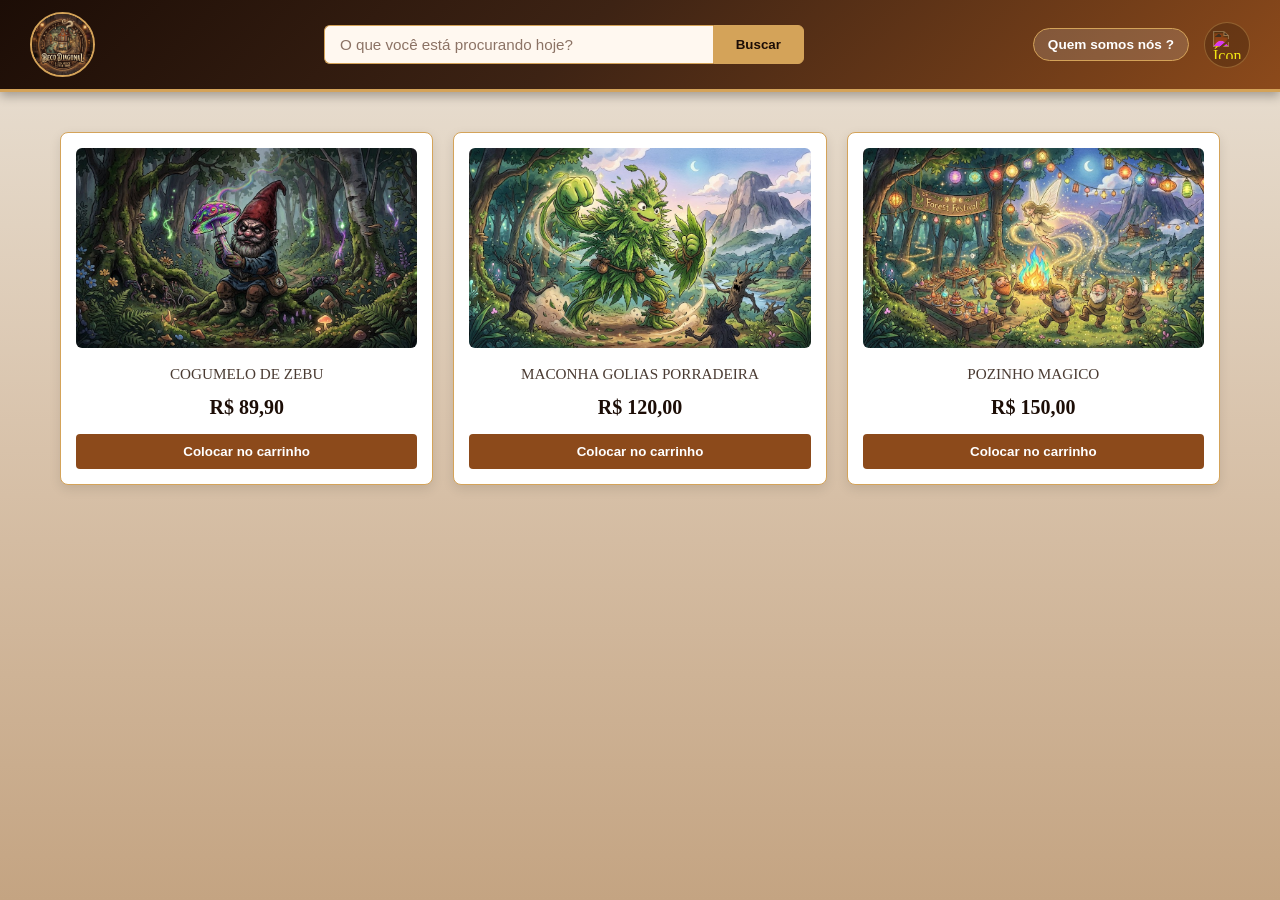
==== index.html @ 74e5972f "primeira versao e-commerce" ====
<!DOCTYPE html>
<html lang="pt-BR">
<head>
    <meta charset="UTF-8">
    <meta name="viewport" content="width=device-width, initial-scale=1.0">
    <title>Beco Diagonal - Coffee Shop</title>
    <!-- Vincula o arquivo CSS externo -->
    <link rel="stylesheet" href="./css/style.css">
</head>
<body class="light-theme">

    <!-- Cabeçalho contendo a barra de navegação -->
    <header>
        <nav class="navbar">
            <!-- Esquerda: Logo -->
            <div class="logo">
                <a href="#">
                    <img src="./img/logo-menusuperior.jpg" alt="Logo Beco Diagonal Coffee Shop">
                </a>
            </div>

            <!-- Centro: Barra de Pesquisa -->
            <div class="search-box">
                <input type="text" placeholder="O que você está procurando hoje?">
                <button type="button">Buscar</button>
            </div>

            <!-- Direita: Carrinho e Botão de Alternar Tema -->
            <div class="nav-right">
                <!-- Botão de Troca de Tema -->
                <button id="theme-toggle" class="btn-theme" type="button" aria-label="Alternar tema">
                    <span class="theme-text">Quem somos nós ? </span>
                </button>

                <!-- Ícone do Carrinho -->
                <div class="cart">
                    <a href="carrinho.html" aria-label="Acessar carrinho de compras">
                        <img src="https://cdn-icons-png.flaticon.com/512/1170/1170678.png" alt="Ícone do Carrinho">
                    </a>
                </div>
            </div>
        </nav>
    </header>

    <!-- Conteúdo Principal do Site -->
    <main>
        <!-- SEÇÃO 1: MODO CLARO - Vitrine de Produtos (Oculta no Modo Escuro) -->
        <section id="products-section" class="products-container">
            <!-- Card 1 -->
            <div class="product-card">
                <img src="./img/produto-01.jpg" alt="Gnomo Mágico da Floresta">
                <p class="description">COGUMELO DE ZEBU</p>
                <span class="price">R$ 89,90</span>
                <button type="button" class="btn-cart">Colocar no carrinho</button>
            </div>

            <!-- Card 2 -->
            <div class="product-card">
                <img src="./img/produto-02.jpg" alt="Guerreiro da Floresta">
                <p class="description">MACONHA GOLIAS PORRADEIRA</p>
                <span class="price">R$ 120,00</span>
                <button type="button" class="btn-cart">Colocar no carrinho</button>
            </div>

            <!-- Card 3 -->
            <div class="product-card">
                <img src="./img/produto-03.jpg" alt="Festival da Floresta">
                <p class="description">POZINHO MAGICO</p>
                <span class="price">R$ 150,00</span>
                <button type="button" class="btn-cart">Colocar no carrinho</button>
            </div>
        </section>

        <!-- SEÇÃO 2: MODO ESCURO - Imagem Única + Sobre Nós + Formulário Central (Oculto no Modo Claro) -->
        <section id="dark-section" class="dark-content-container hidden">
            <div class="dark-form-card">
                <!-- Imagem Exclusiva do Modo Escuro -->
                <div class="dark-banner">
                    <img src="./img/logo-noite.jpg" alt="Imagem Especial Modo Escuro - Beco Diagonal" />
                </div>

                <!-- Seção Sobre Nós com Informações da Loja -->
                <div class="about-us">
                    <h2>Sobre Nós</h2>
                    <p>
                        Bem-vindo ao <strong>Beco Diagonal Coffee Shop</strong>! Somos uma cafeteria temática inspirada no universo mágico e místico.
                        Nosso objetivo é proporcionar uma experiência inesquecível com cafés especiais, poções aromatizadas e um ambiente acolhedor e misterioso.
                    </p>
                </div>

                <!-- Formulário de Coleta de Dados do Cliente -->
                <form class="client-form" onsubmit="return false;">
                    <h3>Cadastre-se para Ofertas Exclusivas</h3>

                    <div class="form-group">
                        <label for="nome">Nome Completo:</label>
                        <input type="text" id="nome" name="nome" placeholder="Digite seu nome completo">
                    </div>

                    <div class="form-group">
                        <label for="email">E-mail:</label>
                        <input type="email" id="email" name="email" placeholder="Digite seu melhor e-mail">
                    </div>

                    <div class="form-group">
                        <label for="telefone">Telefone / WhatsApp:</label>
                        <input type="tel" id="telefone" name="telefone" placeholder="(00) 90000-0000">
                    </div>

                    <div class="form-group">
                        <label for="mensagem">Mensagem ou Preferências:</label>
                        <textarea id="mensagem" name="mensagem" rows="4" placeholder="Conte-nos quais cafés e poções você mais gosta..."></textarea>
                    </div>
		    <a href="parabens-contato.html">
                    <button type="button" class="btn-submit">Enviar Cadastro</button>
		    </a>
                </form>
            </div>
        </section>
    </main>

    <!-- Script Simples para Alternar o Tema e as Seções -->
    <script>
        const themeToggleBtn = document.getElementById('theme-toggle');
        const themeIcon = themeToggleBtn.querySelector('.theme-icon');
        const themeText = themeToggleBtn.querySelector('.theme-text');
        const productsSection = document.getElementById('products-section');
        const darkSection = document.getElementById('dark-section');
        const body = document.body;

        themeToggleBtn.addEventListener('click', () => {
            const isDark = body.classList.toggle('dark-theme');
            body.classList.toggle('light-theme', !isDark);

            if (isDark) {
                themeText.textContent = 'Voltar para o Produto';
                productsSection.classList.add('hidden');
                darkSection.classList.remove('hidden');
            } else {
                themeText.textContent = 'Quem somos nós ? ';
                productsSection.classList.remove('hidden');
                darkSection.classList.add('hidden');
            }
        });
    </script>
</body>
</html>
---- css/style.css ----
/* Reset básico */
* {
    margin: 0;
    padding: 0;
    box-sizing: border-box;
}

/* ==========================================
   TEMA CLARO (Padrão)
   ========================================== */
body.light-theme {
    font-family: 'Georgia', 'Times New Roman', serif, Arial;
    background: linear-gradient(180deg, #eae2d6 0%, #d8c2aa 50%, #c4a482 100%);
    background-attachment: fixed;
    color: #2b1e16;
    min-height: 100vh;
    transition: background 0.4s ease, color 0.4s ease;
}

.light-theme .navbar {
    background: linear-gradient(135deg, #1c0d06 0%, #3d2314 45%, #8c4a1b 100%);
    border-bottom: 3px solid #d4a359;
}

.navbar {
    display: flex;
    justify-content: space-between;
    align-items: center;
    padding: 12px 30px;
    box-shadow: 0 4px 10px rgba(0, 0, 0, 0.3);
}

.navbar .logo a {
    display: flex;
    align-items: center;
    text-decoration: none;
}

.navbar .logo img {
    height: 65px;
    width: 65px;
    object-fit: cover;
    border-radius: 50%;
    border: 2px solid #d4a359;
    transition: transform 0.2s ease;
}

.navbar .logo img:hover {
    transform: scale(1.05);
}

.navbar .search-box {
    display: flex;
    flex: 0 1 480px;
    margin: 0 20px;
}

.navbar .search-box input {
    width: 100%;
    padding: 10px 15px;
    border: 1px solid #d4a359;
    border-right: none;
    border-radius: 6px 0 0 6px;
    outline: none;
    font-size: 0.95rem;
    background-color: #fff8f0;
    color: #2b1e16;
}

.navbar .search-box input::placeholder {
    color: #8c7365;
}

.navbar .search-box button {
    padding: 10px 22px;
    border: 1px solid #d4a359;
    background-color: #d4a359;
    color: #1c0d06;
    font-weight: bold;
    cursor: pointer;
    border-radius: 0 6px 6px 0;
    transition: all 0.2s ease;
}

.navbar .search-box button:hover {
    background-color: #b88339;
    color: #ffffff;
}

/* Área Direita da Nav (Botão Tema + Carrinho) */
.nav-right {
    display: flex;
    align-items: center;
    gap: 15px;
}

/* Botão Alternar Tema */
.btn-theme {
    display: flex;
    align-items: center;
    gap: 8px;
    padding: 8px 14px;
    border-radius: 20px;
    border: 1px solid #d4a359;
    background-color: rgba(255, 255, 255, 0.15);
    color: #ffffff;
    font-size: 0.85rem;
    font-weight: bold;
    cursor: pointer;
    transition: all 0.3s ease;
}

.btn-theme:hover {
    background-color: #d4a359;
    color: #1c0d06;
}

.navbar .cart a {
    display: flex;
    align-items: center;
    justify-content: center;
    text-decoration: none;
    padding: 8px;
    border-radius: 50%;
    border: 1px solid rgba(212, 163, 89, 0.4);
    background-color: rgba(0, 0, 0, 0.2);
    transition: background-color 0.2s ease, transform 0.2s ease;
}

.navbar .cart a:hover {
    background-color: rgba(212, 163, 89, 0.2);
    transform: scale(1.08);
}

.navbar .cart img {
    width: 28px;
    height: 28px;
    filter: invert(85%) sepia(30%) saturate(600%) hue-rotate(350deg) brightness(100%) contrast(90%);
}

/* --- CORPO PRINCIPAL --- */
main {
    padding: 40px 20px;
    max-width: 1200px;
    margin: 0 auto;
}

/* --- SEÇÃO DE PRODUTOS (FLEXBOX) --- */
.products-container {
    display: flex;
    justify-content: space-between;
    gap: 20px;
    flex-wrap: wrap;
}

.product-card {
    background-color: #ffffff;
    border: 1px solid #d4a359;
    border-radius: 8px;
    padding: 15px;
    flex: 1 1 300px;
    display: flex;
    flex-direction: column;
    align-items: center;
    text-align: center;
    box-shadow: 0 4px 12px rgba(0, 0, 0, 0.1);
    transition: transform 0.2s ease, box-shadow 0.2s ease;
}

.product-card:hover {
    transform: translateY(-5px);
    box-shadow: 0 8px 18px rgba(0, 0, 0, 0.2);
}

.product-card img {
    width: 100%;
    height: 200px;
    object-fit: cover;
    border-radius: 6px;
    margin-bottom: 15px;
}

.product-card .description {
    font-size: 0.95rem;
    color: #4a3b32;
    margin-bottom: 12px;
    line-height: 1.4;
    flex-grow: 1;
}

.product-card .price {
    font-size: 1.25rem;
    font-weight: bold;
    color: #1c0d06;
    margin-bottom: 15px;
    transition: all 0.3s ease;
    cursor: pointer;
    display: inline-block;
}

.product-card .price:hover {
    font-size: 1.55rem;
    color: #1b4d2e;
}

.product-card .btn-cart {
    width: 100%;
    padding: 10px;
    background-color: #8c4a1b;
    color: #ffffff;
    border: none;
    border-radius: 4px;
    font-weight: bold;
    cursor: pointer;
    transition: background-color 0.2s ease;
}

.product-card .btn-cart:hover {
    background-color: #6a3612;
}

/* Classe utilitária para ocultar elementos */
.hidden {
    display: none !important;
}


/* ==========================================
   TEMA ESCURO (Azul Escuro com Gradiente para Mais Claro)
   ========================================== */
body.dark-theme {
    font-family: Arial, Helvetica, sans-serif;
    /* Gradiente Azul Escuro (#0a1128) -> Azul Médio (#1c2541) -> Azul mais claro (#3a506b) */
    background: linear-gradient(180deg, #0a1128 0%, #1c2541 50%, #3a506b 100%);
    background-attachment: fixed;
    color: #e0e6ed;
    min-height: 100vh;
    transition: background 0.4s ease, color 0.4s ease;
}

.dark-theme .navbar {
    background: linear-gradient(135deg, #000814 0%, #001d3d 50%, #003566 100%);
    border-bottom: 3px solid #00b4d8;
}

.dark-theme .navbar .logo img {
    border-color: #00b4d8;
}

.dark-theme .navbar .search-box input {
    background-color: #001d3d;
    border-color: #00b4d8;
    color: #ffffff;
}

.dark-theme .navbar .search-box input::placeholder {
    color: #8d99ae;
}

.dark-theme .navbar .search-box button {
    background-color: #00b4d8;
    border-color: #00b4d8;
    color: #000814;
}

.dark-theme .navbar .search-box button:hover {
    background-color: #90e0ef;
}

.dark-theme .btn-theme {
    border-color: #00b4d8;
}

.dark-theme .btn-theme:hover {
    background-color: #00b4d8;
    color: #000814;
}

/* CONTAINER CENTRAL DO MODO ESCURO */
.dark-content-container {
    display: flex;
    justify-content: center;
    align-items: center;
    padding: 20px 0;
}

.dark-form-card {
    background-color: rgba(10, 25, 47, 0.85);
    border: 1px solid #00b4d8;
    border-radius: 12px;
    padding: 30px;
    max-width: 650px;
    width: 100%;
    box-shadow: 0 10px 25px rgba(0, 0, 0, 0.5);
    backdrop-filter: blur(5px);
}

/* Imagem Única do Modo Escuro */
.dark-banner {
    width: 100%;
    margin-bottom: 25px;
    border-radius: 8px;
    overflow: hidden;
    border: 2px solid #00b4d8;
}

.dark-banner img {
    width: 100%;
    height: 220px;
    object-fit: cover;
    display: block;
}

/* Seção Sobre Nós */
.about-us {
    margin-bottom: 30px;
    text-align: center;
    border-bottom: 1px solid rgba(0, 180, 216, 0.3);
    padding-bottom: 20px;
}

.about-us h2 {
    color: #90e0ef;
    font-size: 1.6rem;
    margin-bottom: 10px;
}

.about-us p {
    line-height: 1.6;
    color: #caf0f8;
    font-size: 0.95rem;
}

/* Formulário de Coleta de Dados */
.client-form h3 {
    color: #90e0ef;
    margin-bottom: 20px;
    text-align: center;
    font-size: 1.3rem;
}

.form-group {
    display: flex;
    flex-direction: column;
    margin-bottom: 15px;
}

.form-group label {
    font-size: 0.9rem;
    margin-bottom: 5px;
    color: #caf0f8;
    font-weight: bold;
}

.form-group input,
.form-group textarea {
    padding: 10px 12px;
    border: 1px solid #00b4d8;
    border-radius: 6px;
    background-color: #001d3d;
    color: #ffffff;
    font-size: 0.95rem;
    outline: none;
    transition: border-color 0.2s ease, box-shadow 0.2s ease;
}

.form-group input:focus,
.form-group textarea:focus {
    border-color: #90e0ef;
    box-shadow: 0 0 8px rgba(144, 224, 239, 0.4);
}

.form-group textarea {
    resize: vertical;
}

/* Botão do Formulário */
.btn-submit {
    width: 100%;
    padding: 12px;
    background: linear-gradient(90deg, #0077b6 0%, #00b4d8 100%);
    color: #ffffff;
    border: none;
    border-radius: 6px;
    font-weight: bold;
    font-size: 1rem;
    cursor: pointer;
    margin-top: 10px;
    transition: transform 0.2s ease, opacity 0.2s ease;
}

.btn-submit:hover {
    opacity: 0.9;
    transform: translateY(-2px);
}
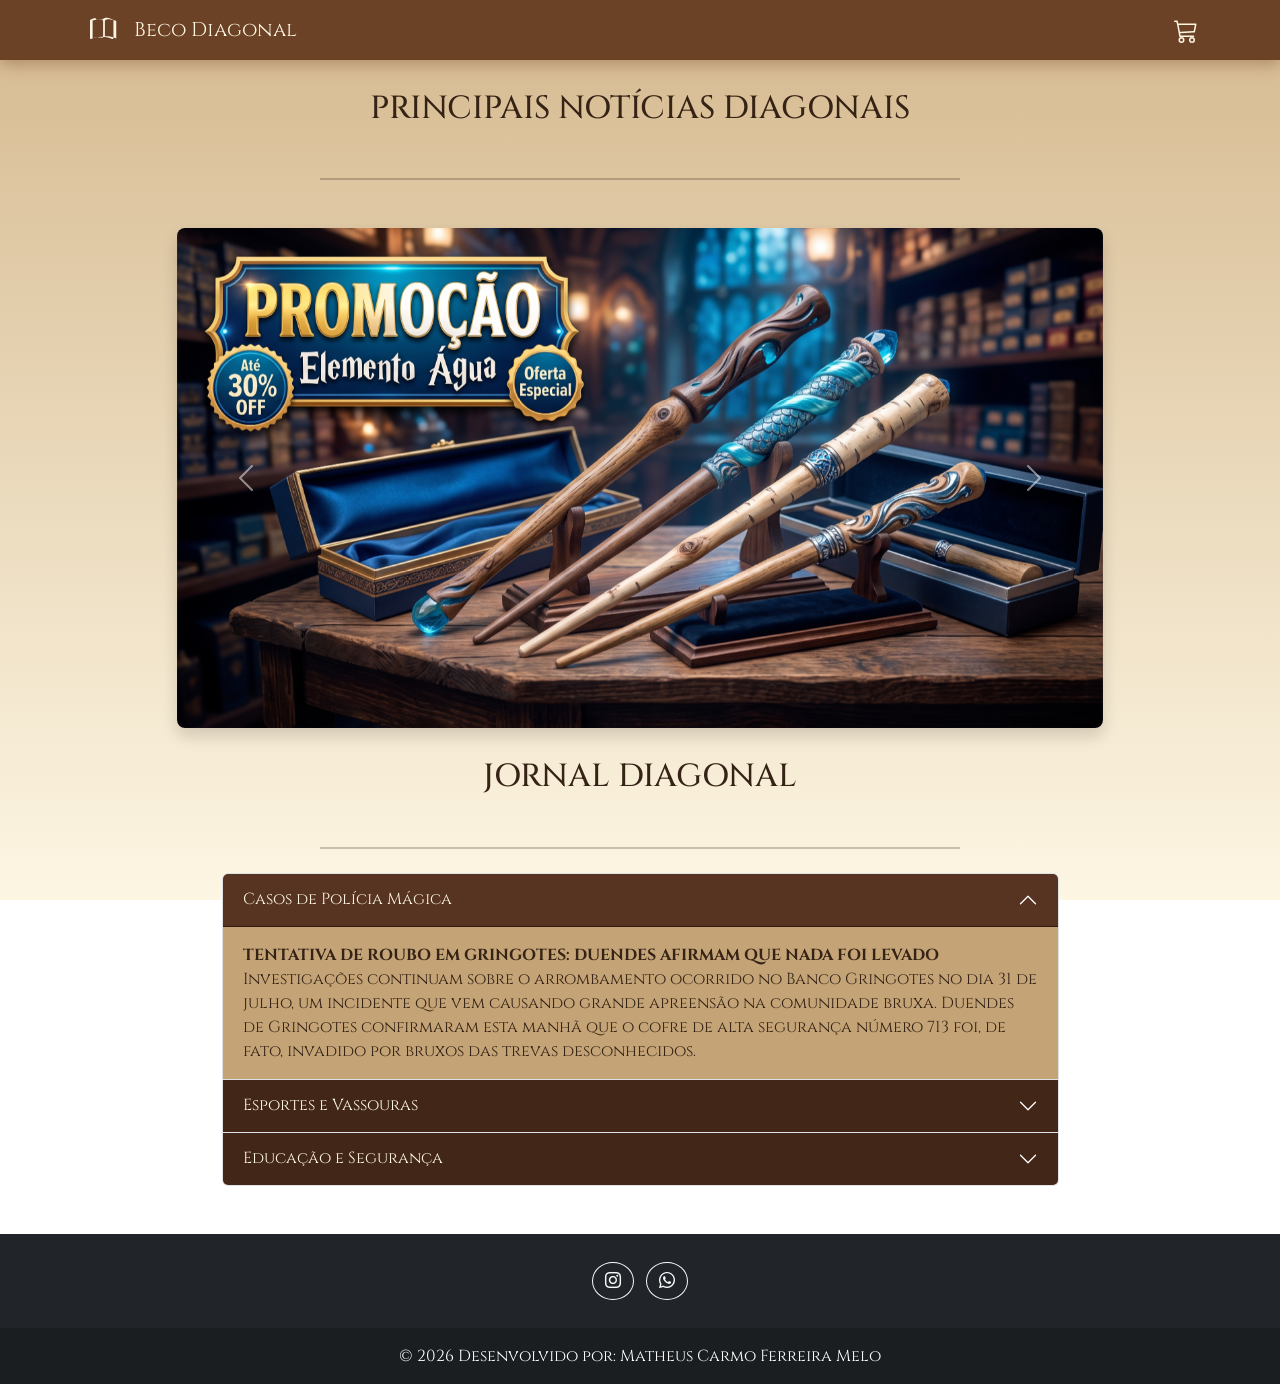
==== commit 401e75dd: "atualizacao site" ====
--- a/index.html
+++ b/index.html
@@ -1,147 +1,217 @@
-<!DOCTYPE html>
+<!doctype html>
 <html lang="pt-BR">
-<head>
-    <meta charset="UTF-8">
-    <meta name="viewport" content="width=device-width, initial-scale=1.0">
-    <title>Beco Diagonal - Coffee Shop</title>
-    <!-- Vincula o arquivo CSS externo -->
-    <link rel="stylesheet" href="./css/style.css">
-</head>
-<body class="light-theme">
-
-    <!-- Cabeçalho contendo a barra de navegação -->
-    <header>
-        <nav class="navbar">
-            <!-- Esquerda: Logo -->
-            <div class="logo">
-                <a href="#">
-                    <img src="./img/logo-menusuperior.jpg" alt="Logo Beco Diagonal Coffee Shop">
-                </a>
-            </div>
-
-            <!-- Centro: Barra de Pesquisa -->
-            <div class="search-box">
-                <input type="text" placeholder="O que você está procurando hoje?">
-                <button type="button">Buscar</button>
-            </div>
-
-            <!-- Direita: Carrinho e Botão de Alternar Tema -->
-            <div class="nav-right">
-                <!-- Botão de Troca de Tema -->
-                <button id="theme-toggle" class="btn-theme" type="button" aria-label="Alternar tema">
-                    <span class="theme-text">Quem somos nós ? </span>
-                </button>
-
-                <!-- Ícone do Carrinho -->
-                <div class="cart">
-                    <a href="carrinho.html" aria-label="Acessar carrinho de compras">
-                        <img src="https://cdn-icons-png.flaticon.com/512/1170/1170678.png" alt="Ícone do Carrinho">
-                    </a>
-                </div>
-            </div>
-        </nav>
-    </header>
-
-    <!-- Conteúdo Principal do Site -->
-    <main>
-        <!-- SEÇÃO 1: MODO CLARO - Vitrine de Produtos (Oculta no Modo Escuro) -->
-        <section id="products-section" class="products-container">
-            <!-- Card 1 -->
-            <div class="product-card">
-                <img src="./img/produto-01.jpg" alt="Gnomo Mágico da Floresta">
-                <p class="description">COGUMELO DE ZEBU</p>
-                <span class="price">R$ 89,90</span>
-                <button type="button" class="btn-cart">Colocar no carrinho</button>
-            </div>
-
-            <!-- Card 2 -->
-            <div class="product-card">
-                <img src="./img/produto-02.jpg" alt="Guerreiro da Floresta">
-                <p class="description">MACONHA GOLIAS PORRADEIRA</p>
-                <span class="price">R$ 120,00</span>
-                <button type="button" class="btn-cart">Colocar no carrinho</button>
-            </div>
-
-            <!-- Card 3 -->
-            <div class="product-card">
-                <img src="./img/produto-03.jpg" alt="Festival da Floresta">
-                <p class="description">POZINHO MAGICO</p>
-                <span class="price">R$ 150,00</span>
-                <button type="button" class="btn-cart">Colocar no carrinho</button>
-            </div>
-        </section>
-
-        <!-- SEÇÃO 2: MODO ESCURO - Imagem Única + Sobre Nós + Formulário Central (Oculto no Modo Claro) -->
-        <section id="dark-section" class="dark-content-container hidden">
-            <div class="dark-form-card">
-                <!-- Imagem Exclusiva do Modo Escuro -->
-                <div class="dark-banner">
-                    <img src="./img/logo-noite.jpg" alt="Imagem Especial Modo Escuro - Beco Diagonal" />
-                </div>
-
-                <!-- Seção Sobre Nós com Informações da Loja -->
-                <div class="about-us">
-                    <h2>Sobre Nós</h2>
-                    <p>
-                        Bem-vindo ao <strong>Beco Diagonal Coffee Shop</strong>! Somos uma cafeteria temática inspirada no universo mágico e místico.
-                        Nosso objetivo é proporcionar uma experiência inesquecível com cafés especiais, poções aromatizadas e um ambiente acolhedor e misterioso.
-                    </p>
-                </div>
-
-                <!-- Formulário de Coleta de Dados do Cliente -->
-                <form class="client-form" onsubmit="return false;">
-                    <h3>Cadastre-se para Ofertas Exclusivas</h3>
-
-                    <div class="form-group">
-                        <label for="nome">Nome Completo:</label>
-                        <input type="text" id="nome" name="nome" placeholder="Digite seu nome completo">
-                    </div>
-
-                    <div class="form-group">
-                        <label for="email">E-mail:</label>
-                        <input type="email" id="email" name="email" placeholder="Digite seu melhor e-mail">
-                    </div>
-
-                    <div class="form-group">
-                        <label for="telefone">Telefone / WhatsApp:</label>
-                        <input type="tel" id="telefone" name="telefone" placeholder="(00) 90000-0000">
-                    </div>
-
-                    <div class="form-group">
-                        <label for="mensagem">Mensagem ou Preferências:</label>
-                        <textarea id="mensagem" name="mensagem" rows="4" placeholder="Conte-nos quais cafés e poções você mais gosta..."></textarea>
-                    </div>
-		    <a href="parabens-contato.html">
-                    <button type="button" class="btn-submit">Enviar Cadastro</button>
-		    </a>
-                </form>
-            </div>
-        </section>
-    </main>
-
-    <!-- Script Simples para Alternar o Tema e as Seções -->
+  <head>
+    <!-- Required meta tags -->
+    <meta charset="utf-8">
+    <meta name="viewport" content="width=device-width, initial-scale=1">
+
+    <!-- Bootstrap CSS -->
+     <link rel="stylesheet" href="https://cdn.jsdelivr.net/npm/bootstrap-icons@1.11.3/font/bootstrap-icons.min.css">
+    <link href="https://cdn.jsdelivr.net/npm/bootstrap@5.0.2/dist/css/bootstrap.min.css" rel="stylesheet" integrity="sha384-EVSTQN3/azprG1Anm3QDgpJLIm9Nao0Yz1ztcQTwFspd3yD65VohhpuuCOmLASjC" crossorigin="anonymous">
+    <!-- link da fonte -->
+     <link href="https://fonts.googleapis.com/css2?family=Cinzel:wght@400;700&display=swap" rel="stylesheet">
+    <!-- link do meu css-->
+     <link rel="stylesheet" href="./css/style.css">
+    <title>Hello, world!</title>
+  </head>
+  <body>
+    <!--xxxxxxxxxxxxxxxxxxxxxxxxxxxxx barra de navegacao xxxxxxxxxxxxxxxxxxxxxxxxxxxxxxxx-->
+   <nav class="navbar navbar-cor" data-bs-theme="dark">
+  <div class="container-fluid container">
+    
+    <!-- 1. Esquerda: Botão Toggle de Livro + Nome do Site -->
+    <div class="d-flex align-items-center">
+      <!-- Botão customizado que ativa o menu -->
+      <button class="btn-toggle-livro me-2" type="button" data-bs-toggle="collapse" data-bs-target="#menuOpcoes" aria-controls="menuOpcoes" aria-expanded="false" aria-label="Abrir menu">
+        <!-- Ícone SVG de um livro (Bootstrap Icons) -->
+        <svg xmlns="http://www.w3.org/2000/svg" width="28" height="28" fill="currentColor" class="bi bi-book" viewBox="0 0 16 16">
+          <path d="M1 2.828c.885-.37 2.154-.769 3.388-.893 1.33-.134 2.458.063 3.112.752v9.746c-.933-.043-2.134-.133-3.056-.253C3.541 12.067 2.217 12.43 1.5 12.793V2.828zm7.5-.114c.654-.689 1.782-.886 3.112-.752 1.234.124 2.503.523 3.388.893v9.965c-.717-.363-2.042-.726-2.944-.928-1.016-.228-2.196-.307-3.556-.285V2.714zM3.05 1.1c-1.042.127-2.064.534-2.81 1.058A.5.5 0 0 0 0 2.584v10a.5.5 0 0 0 .616.488c.731-.161 1.627-.492 2.51-.724 1.133-.294 2.418-.465 3.574-.465s2.441.171 3.574.465c.883.232 1.779.563 2.51.724a.5.5 0 0 0 .616-.488v-10a.5.5 0 0 0-.24-.426c-.746-.524-1.768-.93-2.81-1.058-1.314-.162-2.583.132-3.414.93-.83-.798-2.1-.1-3.414-.1z"/>
+        </svg>
+      </button>
+      <a class="navbar-brand text-pergaminho mb-0" href="#">Beco Diagonal</a>
+    </div>
+
+    <!-- 2. Direita: Ícone de Carrinho de Compras (Atualizado com bolinha) -->
+    <a href="carrinho.html" class="nav-link text-pergaminho cart-wrapper" aria-label="Carrinho">
+      <svg xmlns="http://www.w3.org/2000/svg" width="24" height="24" fill="currentColor" class="bi bi-cart3" viewBox="0 0 16 16">
+        <path d="M0 1.5A.5.5 0 0 1 .5 1H2a.5.5 0 0 1 .485.379L2.89 3H14.5a.5.5 0 0 1 .49.598l-1 5a.5.5 0 0 1-.465.401l-9.397.472L4.415 11H13a.5.5 0 0 1 0 1H4a.5.5 0 0 1-.491-.408L2.01 3.607 1.61 2H.5a.5.5 0 0 1-.5-.5zM3.102 4l.84 4.479 9.144-.459L13.89 4H3.102zM5 12a2 2 0 1 0 0 4 2 2 0 0 0 0-4zm7 0a2 2 0 1 0 0 4 2 2 0 0 0 0-4zm-7 1a1 1 0 1 1 0 2 1 1 0 0 1 0-2zm7 0a1 1 0 1 1 0 2 1 1 0 0 1 0-2z"/>
+      </svg>
+      <!-- A bolinha vermelha! Começa escondida com d-none -->
+      <span class="cart-badge d-none" id="cart-badge">0</span>
+    </a>
+
+    <!-- 3. Menu expansível (Opções) -->
+    <div class="collapse navbar-collapse" id="menuOpcoes">
+      <ul class="navbar-nav mt-3 font-antiga">
+        <li class="nav-item">
+          <a class="nav-link text-pergaminho" href="login.html">Entrar</a>
+        </li>
+        <li class="nav-item">
+          <a class="nav-link text-pergaminho" href="cadastrar.html">Cadastrar</a>
+        </li>
+        <li class="nav-item">
+          <a class="nav-link text-pergaminho" href="produtos.html">Produtos</a>
+        </li>
+        <li><hr class="dropdown-divider-claro"></li>
+        <li class="nav-item">
+          <!-- Adicionado o id="btn-sair" para a lógica de logout -->
+          <a class="nav-link text-sair" href="#" id="btn-sair">Sair</a>
+        </li>
+      </ul>
+    </div>
+
+  </div>
+</nav>
+<!--xxxxxxxxxxxxxxxxxxxxxxxxxxxxxxx TITULO CARROSSEL XXXXXXXXXXXXXXXXXXXXXXXXXXXXXXXXXXXXXX-->
+<p class="h2 container text-center h2-titulo">PRINCIPAIS NOTÍCIAS DIAGONAIS</p>
+<hr />
+<!-- xxxxxxxxxxxxxxxxxxxxxxxxxxxxx carrossel xxxxxxxxxxxxxxxxxxxxxxxxxxxxxxxxxxxxxxxxxxxxxx-->
+<div class="container mt-5 container">
+  <div class="row justify-content-center">
+    <!-- col-12 ocupa todo o container. Em telas grandes (lg), ocupa 10 colunas das 12 possíveis -->
+    <div class="col-12 col-lg-10"> 
+      
+      <!-- Adicionado: rounded-3 (bordas arredondadas), overflow-hidden (corta a imagem na borda) e shadow (sombra) -->
+      <div id="carouselExampleFade" class="carousel slide carousel-fade rounded-3 overflow-hidden shadow" data-bs-ride="carousel">
+        <div class="carousel-inner">
+          <div class="carousel-item active">
+            <!-- Aplique a mesma classe de CSS (img-carrossel) aqui se não quiser que fiquem altas demais -->
+            <img src="./img/promocao01.jpg" class="d-block w-100" style="height: 500px; object-fit: cover;" alt="...">
+          </div>
+          <div class="carousel-item">
+            <img src="./img/promocao02.jpg" class="d-block w-100" style="height: 500px; object-fit: cover;" alt="...">
+          </div>
+          <div class="carousel-item">
+            <img src="./img/promocao03.jpg" class="d-block w-100" style="height: 500px; object-fit: cover;" alt="...">
+          </div>
+        </div>
+        <button class="carousel-control-prev" type="button" data-bs-target="#carouselExampleFade" data-bs-slide="prev">
+          <span class="carousel-control-prev-icon" aria-hidden="true"></span>
+        </button>
+        <button class="carousel-control-next" type="button" data-bs-target="#carouselExampleFade" data-bs-slide="next">
+          <span class="carousel-control-next-icon" aria-hidden="true"></span>
+        </button>
+      </div>
+
+    </div>
+  </div>
+</div>
+<!--xxxxxxxxxxxxxxxxxxxxxxxxxxxxxxxxxxxxx TITULO ACORDEON xxxxxxxxxxxxxxxxxxxxxxxxxxxxxxxx-->
+<p class="h2 container text-center h2-titulo">JORNAL DIAGONAL</p>
+<hr />
+<!-- xxxxxxxxxxxxxxxxxxxxxxxxxxxxxxxxxxxx ACORDEON xxxxxxxxxxxxxxxxxxxxxxxxxxxxxxxxxxxxxxx-->
+ <div class="container mt-4">
+ <div class="accordion w-75 mx-auto my-4" id="accordionPanelsStayOpenExample">
+  <div class="accordion-item">
+    <h2 class="accordion-header" id="panelsStayOpen-headingOne">
+      <button class="accordion-button" type="button" data-bs-toggle="collapse" data-bs-target="#panelsStayOpen-collapseOne" aria-expanded="true" aria-controls="panelsStayOpen-collapseOne">
+        Casos de Polícia Mágica
+      </button>
+    </h2>
+    <div id="panelsStayOpen-collapseOne" class="accordion-collapse collapse show" aria-labelledby="panelsStayOpen-headingOne">
+      <div class="accordion-body">
+        <strong>TENTATIVA DE ROUBO EM GRINGOTES: DUENDES AFIRMAM QUE NADA FOI LEVADO</strong> Investigações continuam sobre o arrombamento ocorrido no Banco Gringotes no dia 31 de julho,
+         um incidente que vem causando grande apreensão na comunidade bruxa. Duendes de Gringotes confirmaram esta manhã que o cofre de alta segurança número 713 foi, de fato, invadido por bruxos das trevas desconhecidos.
+      </div>
+    </div>
+  </div>
+  <div class="accordion-item">
+    <h2 class="accordion-header" id="panelsStayOpen-headingTwo">
+      <button class="accordion-button collapsed" type="button" data-bs-toggle="collapse" data-bs-target="#panelsStayOpen-collapseTwo" aria-expanded="false" aria-controls="panelsStayOpen-collapseTwo">
+       Esportes e Vassouras
+      </button>
+    </h2>
+    <div id="panelsStayOpen-collapseTwo" class="accordion-collapse collapse" aria-labelledby="panelsStayOpen-headingTwo">
+      <div class="accordion-body">
+        <strong>O APANHADOR MAIS JOVEM EM UM SÉCULO: HARRY POTTER ESTREIA NO QUADRIBOL</strong> As regras tradicionais da Escola de Magia e Bruxaria de Hogwarts foram deixadas de lado esta semana com uma notícia que está agitando os corredores do castelo: Harry Potter,
+         o Menino-Que-Sobreviveu, acaba de se tornar o mais jovem jogador de Quadribol do último século. Com apenas onze anos e cursando seu primeiro ano, Potter foi oficialmente escalado como Apanhador titular da equipe da Grifinória.
+      </div>
+    </div>
+  </div>
+  <div class="accordion-item">
+    <h2 class="accordion-header" id="panelsStayOpen-headingThree">
+      <button class="accordion-button collapsed" type="button" data-bs-toggle="collapse" data-bs-target="#panelsStayOpen-collapseThree" aria-expanded="false" aria-controls="panelsStayOpen-collapseThree">
+        Educação e Segurança
+      </button>
+    </h2>
+    <div id="panelsStayOpen-collapseThree" class="accordion-collapse collapse" aria-labelledby="panelsStayOpen-headingThree">
+      <div class="accordion-body">
+        <strong>PÂNICO NO DIA DAS BRUXAS: TRASGO MONTANHÊS INVADE HOGWARTS</strong> O tradicional Banquete de Dia das Bruxas de Hogwarts 
+        foi abruptamente interrompido na noite de ontem após a chocante descoberta de um trasgo montanhês adulto caminhando livremente pelas masmorras do castelo. O pânico se instaurou no Salão Principal quando o professor de Defesa Contra as Artes das Trevas, Quirino Quirrell, invadiu o recinto desmaiando logo após dar a notícia.
+      </div>
+    </div>
+  </div>
+</div>
+</div>
+<!--xxxxxxxxxxxxxxxxxxxxxxxxxxxxxxxxxx roda pé xxxxxxxxxxxxxxxxxxxxxxxxxxxxxxxxxxxxxxxxxxxxxxxxx-->
+<!-- Adicione a classe 'cor-personalizada' se for usar o CSS abaixo, ou mantenha 'bg-dark' se sua navbar for bg-dark -->
+<footer class="bg-dark text-center text-white mt-5">
+  
+  <!-- Container principal dos ícones -->
+  <div class="container p-4 pb-0">
+    <section class="mb-4">
+      <!-- Botão Instagram -->
+      <a class="btn btn-outline-light btn-floating m-1 rounded-circle" href="#!" role="button" aria-label="Instagram">
+        <i class="bi bi-instagram"></i>
+      </a>
+
+      <!-- Botão WhatsApp -->
+      <a class="btn btn-outline-light btn-floating m-1 rounded-circle" href="#!" role="button" aria-label="WhatsApp">
+        <i class="bi bi-whatsapp"></i>
+      </a>
+    </section>
+  </div>
+
+  <!-- Pequeno espaço com o texto autoral (fundo levemente mais escuro para destacar) -->
+  <div class="text-center p-3" style="background-color: rgba(0, 0, 0, 0.2);">
+    © 2026 Desenvolvido por:
+    <!-- Digite seu texto autoral aqui -->
+    <a class="text-white text-decoration-none" href="#">Matheus Carmo Ferreira Melo</a>
+  </div>
+  
+</footer>
+<!--xxxxxxxxxxxxxxxxxxxxxxxxxxxxxxxxxxxxxxxxxxxxxxxxxxxxxxxxxxxxxxxxxxxxxxxxxxxxxxxxxxxxxxxxxxxx-->
+
+    <script src="https://cdn.jsdelivr.net/npm/bootstrap@5.0.2/dist/js/bootstrap.bundle.min.js" integrity="sha384-MrcW6ZMFYlzcLA8Nl+NtUVF0sA7MsXsP1UyJoMp4YLEuNSfAP+JcXn/tWtIaxVXM" crossorigin="anonymous"></script>
+    
+    <!-- XXXXXXXXXXXXXXXXXXXXXXXXXXXXX SCRIPT DO ACORDEON E SAIR XXXXXXXXXXXXXXXXXXXXXXXXXXXXXXXXXXXXXXX-->
     <script>
-        const themeToggleBtn = document.getElementById('theme-toggle');
-        const themeIcon = themeToggleBtn.querySelector('.theme-icon');
-        const themeText = themeToggleBtn.querySelector('.theme-text');
-        const productsSection = document.getElementById('products-section');
-        const darkSection = document.getElementById('dark-section');
-        const body = document.body;
-
-        themeToggleBtn.addEventListener('click', () => {
-            const isDark = body.classList.toggle('dark-theme');
-            body.classList.toggle('light-theme', !isDark);
-
-            if (isDark) {
-                themeText.textContent = 'Voltar para o Produto';
-                productsSection.classList.add('hidden');
-                darkSection.classList.remove('hidden');
-            } else {
-                themeText.textContent = 'Quem somos nós ? ';
-                productsSection.classList.remove('hidden');
-                darkSection.classList.add('hidden');
-            }
+      // 1. Lógica do Acordeão (Hover)
+      const itensAcordeon = document.querySelectorAll('.accordion-item');
+
+      itensAcordeon.forEach(item => {
+        const botao = item.querySelector('.accordion-button');
+        
+        // Quando o mouse ENTRA no elemento, ele clica automaticamente para abrir
+        item.addEventListener('mouseenter', () => {
+          if (botao.classList.contains('collapsed')) {
+            botao.click();
+          }
         });
+
+        // Quando o mouse SAI do elemento, ele clica automaticamente para fechar
+        item.addEventListener('mouseleave', () => {
+          if (!botao.classList.contains('collapsed')) {
+            botao.click();
+          }
+        });
+      });
+
+      // 2. Lógica de Sair (Logout)
+      const btnSair = document.getElementById('btn-sair');
+      if (btnSair) {
+          btnSair.addEventListener('click', function(e) {
+              e.preventDefault();
+              // Remove o usuário salvo na sessão
+              localStorage.removeItem('usuarioLogado');
+              alert('Feito o feitiço! Você saiu do Beco Diagonal.');
+              // Redireciona para a página de login
+              window.location.href = 'login.html';
+          });
+      }
     </script>
-</body>
+
+    <!-- O SEU SCRIPT MÁGICO DO CARRINHO FICA AQUI POR ÚLTIMO -->
+    <script src="./js/script.js"></script>
+   </body>
 </html>
--- a/css/style.css
+++ b/css/style.css
@@ -1,395 +1,181 @@
-/* Reset básico */
-* {
-    margin: 0;
-    padding: 0;
-    box-sizing: border-box;
+body {
+  font-family: 'Cinzel', serif;
+  /* Gradiente */
+  background: linear-gradient(to bottom, #d5b98f 0%, #fdf6e3 100%);
+  /* para garantir que vai cobrir todo o fundo */
+  min-height: 100vh;
+  
+  /* Deixa fixo para nao distorcer a tela */
+  background-attachment: fixed; 
+  
+  /* Muda a cor de todos os textos */
+ color: #352315;
+  
+  font-family: 'Cinzel', serif;
+}
+/* xxxxxxxxxxxxxxxxxxxxxxxxxxxxxxx h2 geral xxxxxxxxxxxxxxxxxxxxxxxxxxxxxxxx */
+.h2-titulo {
+    padding: 30px 0; 
 }
 
-/* ==========================================
-   TEMA CLARO (Padrão)
-   ========================================== */
-body.light-theme {
-    font-family: 'Georgia', 'Times New Roman', serif, Arial;
-    background: linear-gradient(180deg, #eae2d6 0%, #d8c2aa 50%, #c4a482 100%);
-    background-attachment: fixed;
-    color: #2b1e16;
-    min-height: 100vh;
-    transition: background 0.4s ease, color 0.4s ease;
+/*xxxxxxxxxxxxxxxxxxxxxxxxxxxx hr geral xxxxxxxxxxxxxxxxxxxxxxxxxxxxxxxxxxxxxxx */
+hr {
+    width: 50%; 
+    border: none; 
+    border-top: 2px solid #352315; 
+    margin: 20px auto; 
+}
+/* ---XXXXXXXXXXXXXXXXXXXXXXXXXXXX NAVBAR XXXXXXXXXXXXXXXXXXXXXXXXXXXXXXXXX --- */
+.navbar-cor {
+  background-color: #6b4226 !important; 
+  box-shadow: 0 4px 15px rgba(107, 66, 38, 0.4); 
 }
 
-.light-theme .navbar {
-    background: linear-gradient(135deg, #1c0d06 0%, #3d2314 45%, #8c4a1b 100%);
-    border-bottom: 3px solid #d4a359;
+/* --- ESTILO DO BOTÃO DO LIVRO --- */
+.btn-toggle-livro {
+  background: none;
+  border: none;
+  color: #fdf6e3 !important; /* Cor de pergaminho para o livro */
+  padding: 8px;
+  cursor: pointer;
+  outline: none;
+  transition: transform 0.2s ease, color 0.2s ease;
 }
 
-.navbar {
-    display: flex;
-    justify-content: space-between;
-    align-items: center;
-    padding: 12px 30px;
-    box-shadow: 0 4px 10px rgba(0, 0, 0, 0.3);
+/* Efeito ao passar o mouse por cima do livro */
+.btn-toggle-livro:hover {
+  transform: scale(1.1); /* Dá um zoom leve */
+  color: #d5b98f !important; /* Muda para um tom de papel mais escuro */
 }
 
-.navbar .logo a {
-    display: flex;
-    align-items: center;
-    text-decoration: none;
+/* Impede que o botão fique com uma caixa/borda feia ao ser focado */
+.btn-toggle-livro:focus {
+  outline: none;
+  box-shadow: none;
 }
 
-.navbar .logo img {
-    height: 65px;
-    width: 65px;
-    object-fit: cover;
-    border-radius: 50%;
-    border: 2px solid #d4a359;
-    transition: transform 0.2s ease;
+/* --- CORES DE FONTE DA NAVBAR --- */
+
+/* Cor clara de pergaminho envelhecido para substituir o azul */
+.text-pergaminho {
+  color: #fdf6e3 !important;
+  text-decoration: none; /* Garante que não apareça sublinhado */
 }
 
-.navbar .logo img:hover {
-    transform: scale(1.05);
+/* Efeito Hover para os links, fazendo-os mudar para um dourado/bronze mágico */
+.text-pergaminho:hover {
+  color: #e2a855 !important;
 }
 
-.navbar .search-box {
-    display: flex;
-    flex: 0 1 480px;
-    margin: 0 20px;
+/* Cor do Sair: um vermelho mais quente e desbotado para o tema antigo */
+.text-sair {
+  color: #ff6b6b !important;
 }
 
-.navbar .search-box input {
-    width: 100%;
-    padding: 10px 15px;
-    border: 1px solid #d4a359;
-    border-right: none;
-    border-radius: 6px 0 0 6px;
-    outline: none;
-    font-size: 0.95rem;
-    background-color: #fff8f0;
-    color: #2b1e16;
+.text-sair:hover {
+  color: #ff4a4a !important;
 }
 
-.navbar .search-box input::placeholder {
-    color: #8c7365;
+/* Linha de divisão clarinha, para combinar com o fundo marrom */
+.dropdown-divider-claro {
+  border-top: 1px solid rgba(253, 246, 227, 0.2);
+  margin: 10px 0;
 }
 
-.navbar .search-box button {
-    padding: 10px 22px;
-    border: 1px solid #d4a359;
-    background-color: #d4a359;
-    color: #1c0d06;
-    font-weight: bold;
-    cursor: pointer;
-    border-radius: 0 6px 6px 0;
-    transition: all 0.2s ease;
+/* XXXXXXXXXXXXXXXXXXXXXXXXXXXXXX ACORDEÃO XXXXXXXXXXXXXXXXXXXXXXXXXXXXXXXXXXXX */
+
+/* 1. Tópicos (Botões) - Marrom um pouco mais claro que a Navbar (#2e1a10) */
+.accordion-button {
+  background-color: #422618 !important;
+  color: #fdf6e3 !important; /* Texto claro (cor de pergaminho) para dar leitura */
+  font-family: 'Cinzel', serif; /* Mantendo a fonte padrão do seu projeto */
 }
 
-.navbar .search-box button:hover {
-    background-color: #b88339;
-    color: #ffffff;
+/* 2. Tópico quando está aberto (Ativo) */
+.accordion-button:not(.collapsed) {
+  background-color: #573321 !important; /* Clareia mais um tom ao clicar/passar o mouse */
+  color: #fdf6e3 !important;
+  box-shadow: none !important; /* Remove aquela borda azul padrão do Bootstrap */
 }
 
-/* Área Direita da Nav (Botão Tema + Carrinho) */
-.nav-right {
-    display: flex;
-    align-items: center;
-    gap: 15px;
+/* 3. Conteúdo interno - Bege um pouco mais escuro que o fundo do Body (#d5b98f) */
+.accordion-body {
+  background-color: #c4a477 !important;
+  color: #352315 !important; /* Texto marrom bem escuro */
+  border-top: 1px solid #2e1a10; /* Uma linha escura separando o título do texto */
 }
 
-/* Botão Alternar Tema */
-.btn-theme {
-    display: flex;
-    align-items: center;
-    gap: 8px;
-    padding: 8px 14px;
-    border-radius: 20px;
-    border: 1px solid #d4a359;
-    background-color: rgba(255, 255, 255, 0.15);
-    color: #ffffff;
-    font-size: 0.85rem;
-    font-weight: bold;
-    cursor: pointer;
-    transition: all 0.3s ease;
+/* 4. Deixa a setinha do acordeão branca para aparecer no fundo escuro */
+.accordion-button::after {
+  filter: brightness(0) invert(1);
 }
 
-.btn-theme:hover {
-    background-color: #d4a359;
-    color: #1c0d06;
+/* xxxxxxxxxxxxxxxxxxxxxxxxxxxxx roda pe xxxxxxxxxxxxxxxxxxxxxxxxxxxxxxxx */
+/* Aplique esta classe no <nav> e no <footer> */
+.cor-personalizada {
+    background-color: #3E2723 !important; /* Mesma cor usada no hr */
+    color: white; /* Garante que os textos fiquem brancos */
 }
 
-.navbar .cart a {
+/* Deixa os botões com um efeito suave ao passar o mouse */
+footer .btn-outline-light:hover {
+    background-color: white;
+    color: #3E2723; /* O ícone fica da cor do fundo ao passar o mouse */
+}
+
+/* XXXXXXXXXXXXXXXXXX LOGIN E CADASTRO XXXXXXXXXXXXXXXXXX */
+.auth-card {
+    background-color: rgba(253, 246, 227, 0.9); /* Fundo pergaminho */
+    border: 2px solid #6b4226; /* Borda marrom */
+    border-radius: 12px;
+    box-shadow: 0 4px 15px rgba(53, 35, 21, 0.3);
+}
+
+.btn-auth {
+    background-color: #6b4226;
+    color: #fdf6e3 !important;
+    font-family: 'Cinzel', serif;
+    font-weight: bold;
+    border: none;
+    transition: background-color 0.3s ease;
+}
+
+.btn-auth:hover {
+    background-color: #352315;
+    color: #d5b98f !important;
+}
+
+.form-auth {
+    background-color: #fff8f0;
+    border: 1px solid #d4a359;
+    color: #352315;
+}
+
+.form-auth:focus {
+    border-color: #8c4a1b;
+    box-shadow: 0 0 5px rgba(140, 74, 27, 0.3);
+}
+
+/* XXXXXXXXXXXXXXXXXX BOLINHA DO CARRINHO XXXXXXXXXXXXXXXXXX */
+/* Container para segurar a bolinha em cima do ícone */
+.cart-wrapper {
+    position: relative;
+    display: inline-block;
+}
+
+/* Estilo da bolinha vermelha */
+.cart-badge {
+    position: absolute;
+    top: -5px;
+    right: -10px;
+    background-color: #dc3545; /* Vermelho padrão do Bootstrap */
+    color: white;
+    border-radius: 50%;
+    padding: 2px 6px;
+    font-size: 0.75rem;
+    font-weight: bold;
     display: flex;
     align-items: center;
     justify-content: center;
-    text-decoration: none;
-    padding: 8px;
-    border-radius: 50%;
-    border: 1px solid rgba(212, 163, 89, 0.4);
-    background-color: rgba(0, 0, 0, 0.2);
-    transition: background-color 0.2s ease, transform 0.2s ease;
-}
-
-.navbar .cart a:hover {
-    background-color: rgba(212, 163, 89, 0.2);
-    transform: scale(1.08);
-}
-
-.navbar .cart img {
-    width: 28px;
-    height: 28px;
-    filter: invert(85%) sepia(30%) saturate(600%) hue-rotate(350deg) brightness(100%) contrast(90%);
-}
-
-/* --- CORPO PRINCIPAL --- */
-main {
-    padding: 40px 20px;
-    max-width: 1200px;
-    margin: 0 auto;
-}
-
-/* --- SEÇÃO DE PRODUTOS (FLEXBOX) --- */
-.products-container {
-    display: flex;
-    justify-content: space-between;
-    gap: 20px;
-    flex-wrap: wrap;
-}
-
-.product-card {
-    background-color: #ffffff;
-    border: 1px solid #d4a359;
-    border-radius: 8px;
-    padding: 15px;
-    flex: 1 1 300px;
-    display: flex;
-    flex-direction: column;
-    align-items: center;
-    text-align: center;
-    box-shadow: 0 4px 12px rgba(0, 0, 0, 0.1);
-    transition: transform 0.2s ease, box-shadow 0.2s ease;
-}
-
-.product-card:hover {
-    transform: translateY(-5px);
-    box-shadow: 0 8px 18px rgba(0, 0, 0, 0.2);
-}
-
-.product-card img {
-    width: 100%;
-    height: 200px;
-    object-fit: cover;
-    border-radius: 6px;
-    margin-bottom: 15px;
-}
-
-.product-card .description {
-    font-size: 0.95rem;
-    color: #4a3b32;
-    margin-bottom: 12px;
-    line-height: 1.4;
-    flex-grow: 1;
-}
-
-.product-card .price {
-    font-size: 1.25rem;
-    font-weight: bold;
-    color: #1c0d06;
-    margin-bottom: 15px;
-    transition: all 0.3s ease;
-    cursor: pointer;
-    display: inline-block;
-}
-
-.product-card .price:hover {
-    font-size: 1.55rem;
-    color: #1b4d2e;
-}
-
-.product-card .btn-cart {
-    width: 100%;
-    padding: 10px;
-    background-color: #8c4a1b;
-    color: #ffffff;
-    border: none;
-    border-radius: 4px;
-    font-weight: bold;
-    cursor: pointer;
-    transition: background-color 0.2s ease;
-}
-
-.product-card .btn-cart:hover {
-    background-color: #6a3612;
-}
-
-/* Classe utilitária para ocultar elementos */
-.hidden {
-    display: none !important;
-}
-
-
-/* ==========================================
-   TEMA ESCURO (Azul Escuro com Gradiente para Mais Claro)
-   ========================================== */
-body.dark-theme {
-    font-family: Arial, Helvetica, sans-serif;
-    /* Gradiente Azul Escuro (#0a1128) -> Azul Médio (#1c2541) -> Azul mais claro (#3a506b) */
-    background: linear-gradient(180deg, #0a1128 0%, #1c2541 50%, #3a506b 100%);
-    background-attachment: fixed;
-    color: #e0e6ed;
-    min-height: 100vh;
-    transition: background 0.4s ease, color 0.4s ease;
-}
-
-.dark-theme .navbar {
-    background: linear-gradient(135deg, #000814 0%, #001d3d 50%, #003566 100%);
-    border-bottom: 3px solid #00b4d8;
-}
-
-.dark-theme .navbar .logo img {
-    border-color: #00b4d8;
-}
-
-.dark-theme .navbar .search-box input {
-    background-color: #001d3d;
-    border-color: #00b4d8;
-    color: #ffffff;
-}
-
-.dark-theme .navbar .search-box input::placeholder {
-    color: #8d99ae;
-}
-
-.dark-theme .navbar .search-box button {
-    background-color: #00b4d8;
-    border-color: #00b4d8;
-    color: #000814;
-}
-
-.dark-theme .navbar .search-box button:hover {
-    background-color: #90e0ef;
-}
-
-.dark-theme .btn-theme {
-    border-color: #00b4d8;
-}
-
-.dark-theme .btn-theme:hover {
-    background-color: #00b4d8;
-    color: #000814;
-}
-
-/* CONTAINER CENTRAL DO MODO ESCURO */
-.dark-content-container {
-    display: flex;
-    justify-content: center;
-    align-items: center;
-    padding: 20px 0;
-}
-
-.dark-form-card {
-    background-color: rgba(10, 25, 47, 0.85);
-    border: 1px solid #00b4d8;
-    border-radius: 12px;
-    padding: 30px;
-    max-width: 650px;
-    width: 100%;
-    box-shadow: 0 10px 25px rgba(0, 0, 0, 0.5);
-    backdrop-filter: blur(5px);
-}
-
-/* Imagem Única do Modo Escuro */
-.dark-banner {
-    width: 100%;
-    margin-bottom: 25px;
-    border-radius: 8px;
-    overflow: hidden;
-    border: 2px solid #00b4d8;
-}
-
-.dark-banner img {
-    width: 100%;
-    height: 220px;
-    object-fit: cover;
-    display: block;
-}
-
-/* Seção Sobre Nós */
-.about-us {
-    margin-bottom: 30px;
-    text-align: center;
-    border-bottom: 1px solid rgba(0, 180, 216, 0.3);
-    padding-bottom: 20px;
-}
-
-.about-us h2 {
-    color: #90e0ef;
-    font-size: 1.6rem;
-    margin-bottom: 10px;
-}
-
-.about-us p {
-    line-height: 1.6;
-    color: #caf0f8;
-    font-size: 0.95rem;
-}
-
-/* Formulário de Coleta de Dados */
-.client-form h3 {
-    color: #90e0ef;
-    margin-bottom: 20px;
-    text-align: center;
-    font-size: 1.3rem;
-}
-
-.form-group {
-    display: flex;
-    flex-direction: column;
-    margin-bottom: 15px;
-}
-
-.form-group label {
-    font-size: 0.9rem;
-    margin-bottom: 5px;
-    color: #caf0f8;
-    font-weight: bold;
-}
-
-.form-group input,
-.form-group textarea {
-    padding: 10px 12px;
-    border: 1px solid #00b4d8;
-    border-radius: 6px;
-    background-color: #001d3d;
-    color: #ffffff;
-    font-size: 0.95rem;
-    outline: none;
-    transition: border-color 0.2s ease, box-shadow 0.2s ease;
-}
-
-.form-group input:focus,
-.form-group textarea:focus {
-    border-color: #90e0ef;
-    box-shadow: 0 0 8px rgba(144, 224, 239, 0.4);
-}
-
-.form-group textarea {
-    resize: vertical;
-}
-
-/* Botão do Formulário */
-.btn-submit {
-    width: 100%;
-    padding: 12px;
-    background: linear-gradient(90deg, #0077b6 0%, #00b4d8 100%);
-    color: #ffffff;
-    border: none;
-    border-radius: 6px;
-    font-weight: bold;
-    font-size: 1rem;
-    cursor: pointer;
-    margin-top: 10px;
-    transition: transform 0.2s ease, opacity 0.2s ease;
-}
-
-.btn-submit:hover {
-    opacity: 0.9;
-    transform: translateY(-2px);
+    border: 2px solid #2e1a10; /* Borda escura para dar contraste com a navbar */
 }
